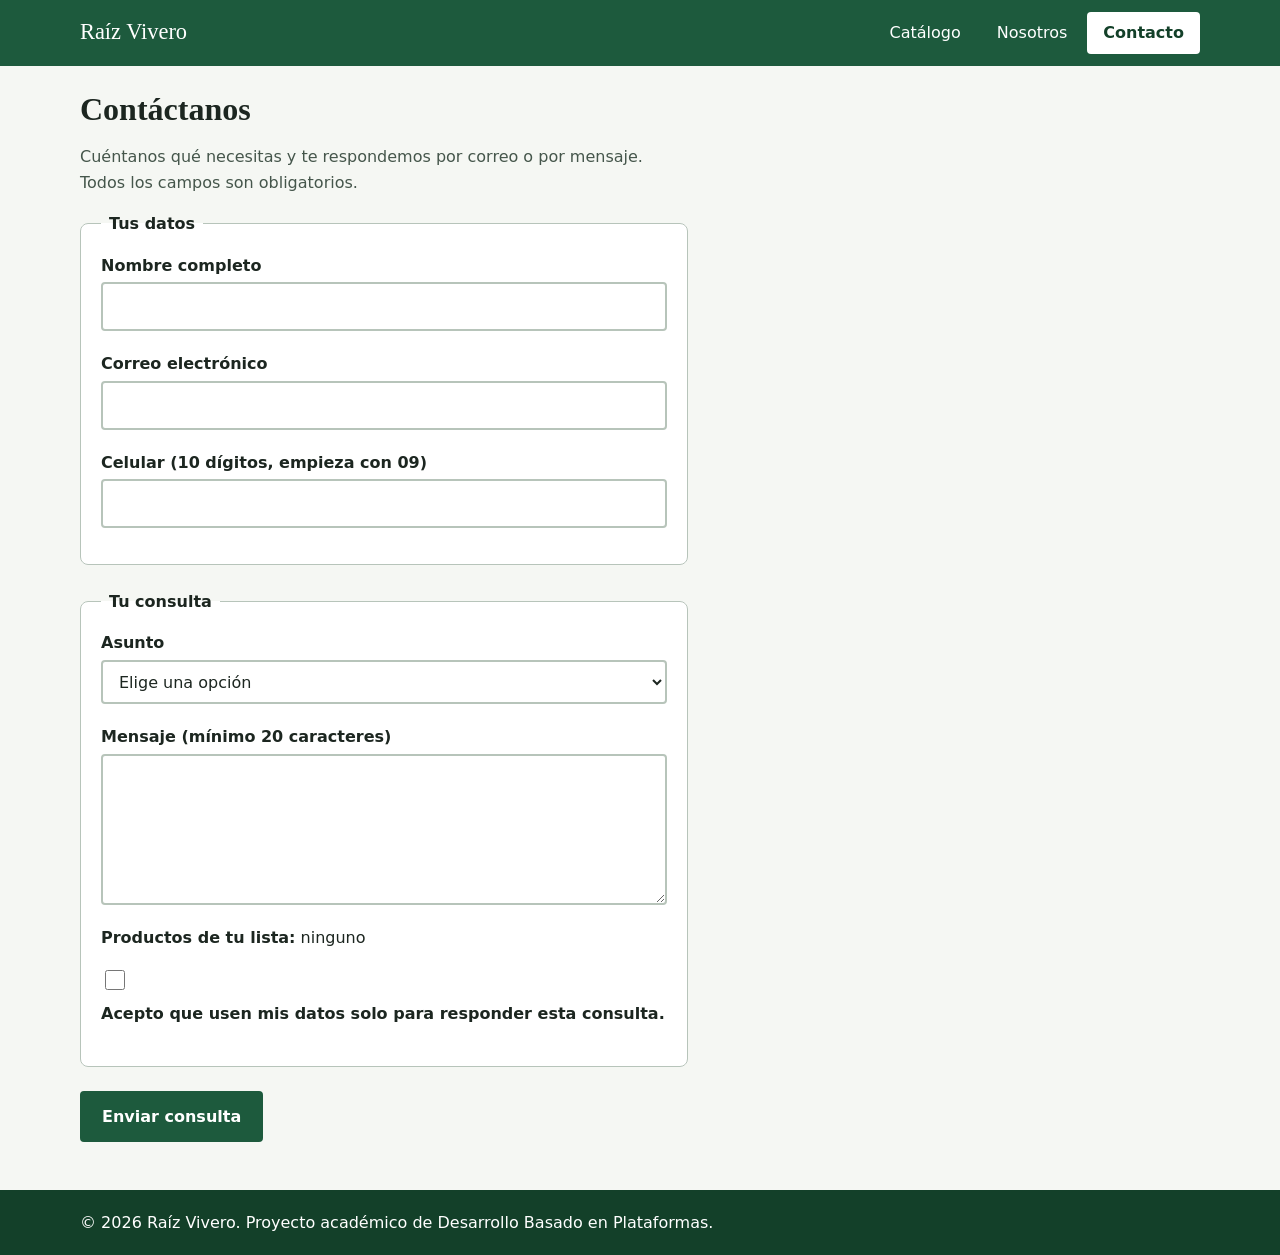
==== contacto.html @ 00fa0430 "Add files via upload" ====
<!DOCTYPE html>
<html lang="es">
<head>
  <meta charset="utf-8">
  <meta name="viewport" content="width=device-width, initial-scale=1">
  <title>Contacto | Raíz Vivero</title>
  <meta name="description" content="Formulario de contacto del vivero.">
  <link rel="stylesheet" href="css/styles.css">
</head>
<body>
  <a class="salto" href="#contenido">Saltar al contenido</a>
  <header class="cabecera">
    <div class="contenedor barra">
      <p class="marca">Raíz Vivero</p>
      <button class="menu-boton" type="button" aria-expanded="false" aria-controls="menu">Menú</button>
      <nav aria-label="Principal">
        <ul id="menu" class="menu">
          <li><a href="index.html">Catálogo</a></li>
          <li><a href="nosotros.html">Nosotros</a></li>
          <li><a href="contacto.html" aria-current="page">Contacto</a></li>
        </ul>
      </nav>
    </div>
  </header>
  <main id="contenido" class="contenedor">
    <h1>Contáctanos</h1>
    <p class="intro">Cuéntanos qué necesitas y te respondemos por correo o por mensaje. Todos los campos son obligatorios.</p>
    <p id="resumen" class="resumen" role="alert" tabindex="-1" hidden></p>
    <p id="exito" class="exito" role="status" tabindex="-1" hidden></p>
    <form id="formulario" novalidate>
      <fieldset>
        <legend>Tus datos</legend>
        <div class="campo">
          <label for="nombre">Nombre completo</label>
          <input type="text" id="nombre" name="nombre" autocomplete="name" aria-describedby="error-nombre" required>
          <p class="error" id="error-nombre"></p>
        </div>
        <div class="campo">
          <label for="correo">Correo electrónico</label>
          <input type="email" id="correo" name="correo" autocomplete="email" aria-describedby="error-correo" required>
          <p class="error" id="error-correo"></p>
        </div>
        <div class="campo">
          <label for="telefono">Celular (10 dígitos, empieza con 09)</label>
          <input type="tel" id="telefono" name="telefono" autocomplete="tel" inputmode="numeric" maxlength="10" aria-describedby="error-telefono" required>
          <p class="error" id="error-telefono"></p>
        </div>
      </fieldset>
      <fieldset>
        <legend>Tu consulta</legend>
        <div class="campo">
          <label for="asunto">Asunto</label>
          <select id="asunto" name="asunto" aria-describedby="error-asunto" required>
            <option value="">Elige una opción</option>
            <option value="Cotización">Cotización de mi lista</option>
            <option value="Cuidados">Consulta sobre cuidados</option>
            <option value="Entrega">Entrega a domicilio</option>
          </select>
          <p class="error" id="error-asunto"></p>
        </div>
        <div class="campo">
          <label for="mensaje">Mensaje (mínimo 20 caracteres)</label>
          <textarea id="mensaje" name="mensaje" rows="5" aria-describedby="error-mensaje" required></textarea>
          <p class="error" id="error-mensaje"></p>
        </div>
        <p><strong>Productos de tu lista:</strong> <span id="interes">ninguno</span></p>
        <div class="campo campo-check">
          <input type="checkbox" id="acepta" name="acepta" aria-describedby="error-acepta" required>
          <label for="acepta">Acepto que usen mis datos solo para responder esta consulta.</label>
          <p class="error" id="error-acepta"></p>
        </div>
      </fieldset>
      <button type="submit" class="boton">Enviar consulta</button>
    </form>
  </main>
  <footer class="pie">
    <div class="contenedor">
      <p>&copy; 2026 Raíz Vivero. Proyecto académico de Desarrollo Basado en Plataformas.</p>
    </div>
  </footer>
  <script src="js/main.js" defer></script>
  <script src="js/contacto.js" defer></script>
</body>
</html>
---- css/styles.css ----
:root {
  --fondo: #f5f7f3;
  --texto: #1c2620;
  --texto-suave: #45564b;
  --verde: #1d5a3d;
  --verde-osc: #134029;
  --borde: #b7c4ba;
  --blanco: #ffffff;
  --error: #9b1c1c;
  --foco: #0a4fc4;
  --c-interior: #1d5a3d;
  --c-exterior: #6b4a14;
  --c-macetas: #3b4a7a;
}
*, *::before, *::after { box-sizing: border-box; }
body { margin: 0; background: var(--fondo); color: var(--texto); font: 1rem/1.6 system-ui, "Segoe UI", Arial, sans-serif; }
h1, h2, h3, .marca { font-family: Georgia, "Times New Roman", serif; line-height: 1.2; }
h1 { font-size: 2rem; margin: 1.5rem 0 .5rem; }
h2 { font-size: 1.4rem; margin: 2rem 0 .75rem; }
.contenedor { width: min(100% - 2rem, 70rem); margin-inline: auto; }
.intro { max-width: 60ch; color: var(--texto-suave); }
.oculto { position: absolute; width: 1px; height: 1px; overflow: hidden; clip: rect(0 0 0 0); white-space: nowrap; }

a { color: var(--verde); }
:focus-visible { outline: 3px solid var(--foco); outline-offset: 2px; }
.salto { position: absolute; left: .5rem; top: -4rem; background: var(--blanco); padding: .5rem 1rem; z-index: 10; }
.salto:focus { top: .5rem; }

/* Cabecera y navegación (Flexbox) */
.cabecera { background: var(--verde); color: var(--blanco); }
.barra { display: flex; align-items: center; justify-content: space-between; flex-wrap: wrap; gap: .5rem; padding-block: .75rem; }
.marca { font-size: 1.4rem; margin: 0; }
.menu { display: flex; gap: .25rem; list-style: none; margin: 0; padding: 0; }
.menu a { display: block; padding: .5rem 1rem; color: var(--blanco); text-decoration: none; border-radius: .25rem; }
.menu a:hover { background: var(--verde-osc); }
.menu a[aria-current="page"] { background: var(--blanco); color: var(--verde-osc); font-weight: 700; }
.menu-boton { display: none; font: inherit; background: transparent; color: var(--blanco); border: 2px solid var(--blanco); border-radius: .25rem; padding: .4rem 1rem; cursor: pointer; }

/* Filtros y catálogo (Grid) */
.filtros { display: grid; grid-template-columns: 2fr 1fr; gap: 1rem; margin-block: 1.5rem; }
.campo { display: flex; flex-direction: column; gap: .25rem; margin-bottom: 1rem; }
.campo label { font-weight: 600; }
input, select, textarea { font: inherit; padding: .6rem .75rem; border: 2px solid var(--borde); border-radius: .25rem; background: var(--blanco); color: var(--texto); }
.estado { color: var(--texto-suave); }
.rejilla { display: grid; grid-template-columns: repeat(auto-fill, minmax(15rem, 1fr)); gap: 1.25rem; list-style: none; margin: 0; padding: 0; }
.tarjeta { background: var(--blanco); border: 1px solid var(--borde); border-radius: .5rem; overflow: hidden; display: flex; flex-direction: column; height: 100%; }
.tarjeta-img { display: grid; place-items: center; height: 7rem; font: 3rem Georgia, serif; color: var(--blanco); }
.cat-interior { background: var(--c-interior); }
.cat-exterior { background: var(--c-exterior); }
.cat-macetas { background: var(--c-macetas); }
.tarjeta-cuerpo { padding: 1rem; display: flex; flex-direction: column; gap: .5rem; flex: 1; }
.tarjeta h3 { margin: 0; font-size: 1.15rem; }
.tarjeta p { margin: 0; color: var(--texto-suave); }
.precio { font-weight: 700; color: var(--texto) !important; }
.tarjeta .boton { margin-top: auto; }

/* Botones */
.boton { display: inline-block; font: inherit; font-weight: 600; text-align: center; text-decoration: none; padding: .65rem 1.25rem; border: 2px solid var(--verde); border-radius: .25rem; background: var(--verde); color: var(--blanco); cursor: pointer; }
.boton:hover { background: var(--verde-osc); border-color: var(--verde-osc); }
.boton-sec { background: var(--blanco); color: var(--verde-osc); }
.boton-sec:hover { background: #e4ece6; color: var(--verde-osc); }
.acciones { display: flex; flex-wrap: wrap; gap: .75rem; }
.lista-interes { background: var(--blanco); border: 1px solid var(--borde); border-radius: .5rem; padding: 1rem 1.5rem; margin-block: 2.5rem; }
.lista-interes li { margin-bottom: .5rem; }
.quitar { font: inherit; margin-left: .5rem; background: none; border: none; color: var(--error); text-decoration: underline; cursor: pointer; }

/* Formulario */
form { max-width: 38rem; }
fieldset { border: 1px solid var(--borde); border-radius: .5rem; margin: 0 0 1.5rem; padding: 1rem 1.25rem; background: var(--blanco); }
legend { font-weight: 700; padding-inline: .5rem; }
.error { color: var(--error); margin: 0; min-height: 0; font-size: .95rem; }
[aria-invalid="true"] { border-color: var(--error); }
.campo-check { flex-direction: row; flex-wrap: wrap; align-items: center; gap: .5rem; }
.campo-check input { width: 1.25rem; height: 1.25rem; }
.campo-check .error { flex-basis: 100%; }
.resumen, .exito { max-width: 38rem; padding: .75rem 1rem; border-radius: .25rem; border: 2px solid; }
.resumen { color: var(--error); background: #fdecec; border-color: var(--error); }
.exito { color: var(--verde-osc); background: #e4f2e9; border-color: var(--verde); }

/* Nosotros */
.tabla { border-collapse: collapse; width: min(100%, 30rem); background: var(--blanco); }
.tabla caption { text-align: left; font-weight: 600; padding-bottom: .5rem; }
.tabla th, .tabla td { border: 1px solid var(--borde); padding: .5rem .75rem; text-align: left; }
details { background: var(--blanco); border: 1px solid var(--borde); border-radius: .25rem; padding: .75rem 1rem; margin-bottom: .5rem; max-width: 44rem; }
summary { cursor: pointer; font-weight: 600; }

.pie { background: var(--verde-osc); color: var(--blanco); margin-top: 3rem; padding-block: 1.25rem; }
.pie p { margin: 0; }

/* Diseño adaptable (móvil primero en lo crítico) */
@media (max-width: 40rem) {
  .menu-boton { display: inline-block; }
  .menu { display: none; flex-direction: column; width: 100%; }
  .menu.abierto { display: flex; }
  nav { width: 100%; }
  .filtros { grid-template-columns: 1fr; }
  h1 { font-size: 1.6rem; }
}
@media (prefers-reduced-motion: reduce) { * { transition: none !important; animation: none !important; scroll-behavior: auto !important; } }
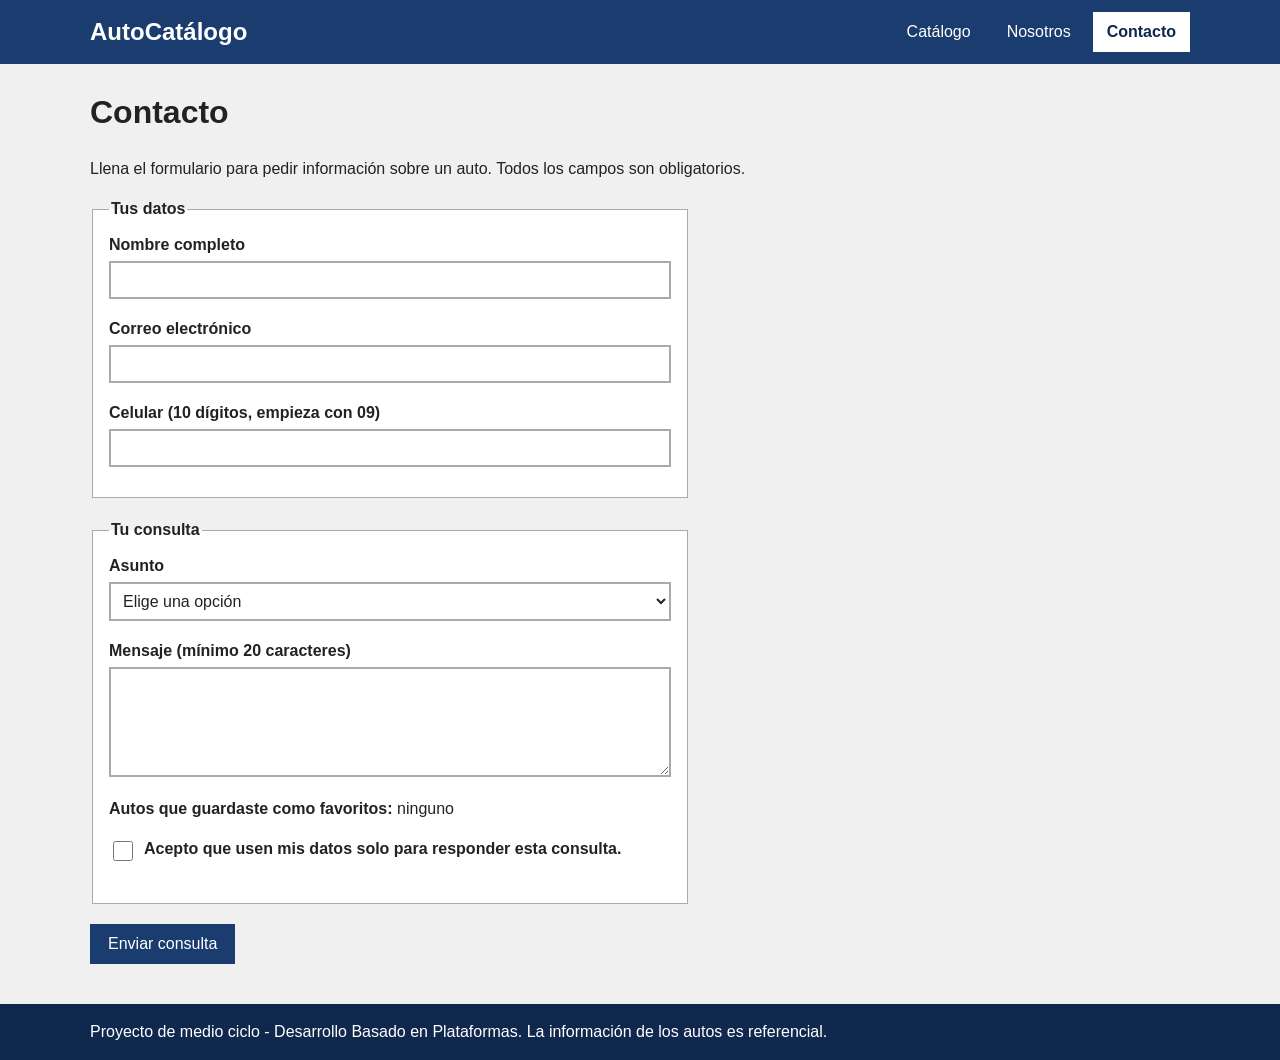
==== commit 5cb72bb4: "Add files via upload" ====
--- a/contacto.html
+++ b/contacto.html
@@ -3,15 +3,15 @@
 <head>
   <meta charset="utf-8">
   <meta name="viewport" content="width=device-width, initial-scale=1">
-  <title>Contacto | Raíz Vivero</title>
-  <meta name="description" content="Formulario de contacto del vivero.">
+  <title>Contacto | AutoCatálogo</title>
+  <meta name="description" content="Formulario de contacto para pedir información de un auto.">
   <link rel="stylesheet" href="css/styles.css">
 </head>
 <body>
   <a class="salto" href="#contenido">Saltar al contenido</a>
   <header class="cabecera">
     <div class="contenedor barra">
-      <p class="marca">Raíz Vivero</p>
+      <p class="logo">AutoCatálogo</p>
       <button class="menu-boton" type="button" aria-expanded="false" aria-controls="menu">Menú</button>
       <nav aria-label="Principal">
         <ul id="menu" class="menu">
@@ -23,8 +23,8 @@
     </div>
   </header>
   <main id="contenido" class="contenedor">
-    <h1>Contáctanos</h1>
-    <p class="intro">Cuéntanos qué necesitas y te respondemos por correo o por mensaje. Todos los campos son obligatorios.</p>
+    <h1>Contacto</h1>
+    <p>Llena el formulario para pedir información sobre un auto. Todos los campos son obligatorios.</p>
     <p id="resumen" class="resumen" role="alert" tabindex="-1" hidden></p>
     <p id="exito" class="exito" role="status" tabindex="-1" hidden></p>
     <form id="formulario" novalidate>
@@ -52,9 +52,9 @@
           <label for="asunto">Asunto</label>
           <select id="asunto" name="asunto" aria-describedby="error-asunto" required>
             <option value="">Elige una opción</option>
-            <option value="Cotización">Cotización de mi lista</option>
-            <option value="Cuidados">Consulta sobre cuidados</option>
-            <option value="Entrega">Entrega a domicilio</option>
+            <option value="Informacion">Información de un auto</option>
+            <option value="Prueba">Prueba de manejo</option>
+            <option value="Otro">Otro tema</option>
           </select>
           <p class="error" id="error-asunto"></p>
         </div>
@@ -63,7 +63,7 @@
           <textarea id="mensaje" name="mensaje" rows="5" aria-describedby="error-mensaje" required></textarea>
           <p class="error" id="error-mensaje"></p>
         </div>
-        <p><strong>Productos de tu lista:</strong> <span id="interes">ninguno</span></p>
+        <p><strong>Autos que guardaste como favoritos:</strong> <span id="interes">ninguno</span></p>
         <div class="campo campo-check">
           <input type="checkbox" id="acepta" name="acepta" aria-describedby="error-acepta" required>
           <label for="acepta">Acepto que usen mis datos solo para responder esta consulta.</label>
@@ -75,9 +75,10 @@
   </main>
   <footer class="pie">
     <div class="contenedor">
-      <p>&copy; 2026 Raíz Vivero. Proyecto académico de Desarrollo Basado en Plataformas.</p>
+      <p>Proyecto de medio ciclo - Desarrollo Basado en Plataformas. La información de los autos es referencial.</p>
     </div>
   </footer>
+  <script src="js/datos.js" defer></script>
   <script src="js/main.js" defer></script>
   <script src="js/contacto.js" defer></script>
 </body>
--- a/css/styles.css
+++ b/css/styles.css
@@ -1,99 +1,105 @@
+/* Estilos de AutoCatálogo - proyecto de medio ciclo */
 :root {
-  --fondo: #f5f7f3;
-  --texto: #1c2620;
-  --texto-suave: #45564b;
-  --verde: #1d5a3d;
-  --verde-osc: #134029;
-  --borde: #b7c4ba;
-  --blanco: #ffffff;
-  --error: #9b1c1c;
-  --foco: #0a4fc4;
-  --c-interior: #1d5a3d;
-  --c-exterior: #6b4a14;
-  --c-macetas: #3b4a7a;
+  --azul: #1a3c6e;
+  --azul-oscuro: #10284d;
+  --fondo: #f0f0f0;
+  --texto: #222222;
+  --gris: #444444;
+  --borde: #aaaaaa;
+  --error: #a00000;
+  --foco: #0b4fc4;
 }
-*, *::before, *::after { box-sizing: border-box; }
-body { margin: 0; background: var(--fondo); color: var(--texto); font: 1rem/1.6 system-ui, "Segoe UI", Arial, sans-serif; }
-h1, h2, h3, .marca { font-family: Georgia, "Times New Roman", serif; line-height: 1.2; }
-h1 { font-size: 2rem; margin: 1.5rem 0 .5rem; }
-h2 { font-size: 1.4rem; margin: 2rem 0 .75rem; }
-.contenedor { width: min(100% - 2rem, 70rem); margin-inline: auto; }
-.intro { max-width: 60ch; color: var(--texto-suave); }
+
+* { box-sizing: border-box; }
+
+body {
+  margin: 0;
+  font-family: Arial, Helvetica, sans-serif;
+  line-height: 1.5;
+  background: var(--fondo);
+  color: var(--texto);
+}
+
+.contenedor { width: 90%; max-width: 1100px; margin: 0 auto; }
+h1 { margin-top: 24px; }
+a { color: var(--azul); }
+:focus-visible { outline: 3px solid var(--foco); outline-offset: 2px; }
+
+/* para ocultar texto solo visualmente (lo leen los lectores de pantalla) */
 .oculto { position: absolute; width: 1px; height: 1px; overflow: hidden; clip: rect(0 0 0 0); white-space: nowrap; }
+.salto { position: absolute; left: 8px; top: -60px; background: #fff; padding: 8px 12px; }
+.salto:focus { top: 8px; }
 
-a { color: var(--verde); }
-:focus-visible { outline: 3px solid var(--foco); outline-offset: 2px; }
-.salto { position: absolute; left: .5rem; top: -4rem; background: var(--blanco); padding: .5rem 1rem; z-index: 10; }
-.salto:focus { top: .5rem; }
+/* Cabecera y menú con Flexbox */
+.cabecera { background: var(--azul); color: #fff; }
+.cabecera :focus-visible { outline-color: #fff; }
+.barra { display: flex; justify-content: space-between; align-items: center; flex-wrap: wrap; padding: 12px 0; }
+.logo { margin: 0; font-size: 1.5rem; font-weight: bold; }
+.menu { display: flex; gap: 8px; list-style: none; margin: 0; padding: 0; }
+.menu a { display: block; padding: 8px 14px; color: #fff; text-decoration: none; }
+.menu a:hover { background: var(--azul-oscuro); }
+.menu a[aria-current="page"] { background: #fff; color: var(--azul-oscuro); font-weight: bold; }
+.menu-boton { display: none; font-size: 1rem; background: none; color: #fff; border: 2px solid #fff; padding: 6px 14px; cursor: pointer; }
 
-/* Cabecera y navegación (Flexbox) */
-.cabecera { background: var(--verde); color: var(--blanco); }
-.barra { display: flex; align-items: center; justify-content: space-between; flex-wrap: wrap; gap: .5rem; padding-block: .75rem; }
-.marca { font-size: 1.4rem; margin: 0; }
-.menu { display: flex; gap: .25rem; list-style: none; margin: 0; padding: 0; }
-.menu a { display: block; padding: .5rem 1rem; color: var(--blanco); text-decoration: none; border-radius: .25rem; }
-.menu a:hover { background: var(--verde-osc); }
-.menu a[aria-current="page"] { background: var(--blanco); color: var(--verde-osc); font-weight: 700; }
-.menu-boton { display: none; font: inherit; background: transparent; color: var(--blanco); border: 2px solid var(--blanco); border-radius: .25rem; padding: .4rem 1rem; cursor: pointer; }
+/* Filtros */
+.filtros { display: grid; grid-template-columns: 2fr 1fr 1fr; gap: 16px; margin: 20px 0; }
+.campo { display: flex; flex-direction: column; margin-bottom: 14px; }
+.filtros .campo { margin-bottom: 0; }
+label { font-weight: bold; margin-bottom: 4px; }
+input, select, textarea { font-size: 1rem; font-family: inherit; padding: 8px; border: 2px solid var(--borde); background: #fff; color: var(--texto); }
 
-/* Filtros y catálogo (Grid) */
-.filtros { display: grid; grid-template-columns: 2fr 1fr; gap: 1rem; margin-block: 1.5rem; }
-.campo { display: flex; flex-direction: column; gap: .25rem; margin-bottom: 1rem; }
-.campo label { font-weight: 600; }
-input, select, textarea { font: inherit; padding: .6rem .75rem; border: 2px solid var(--borde); border-radius: .25rem; background: var(--blanco); color: var(--texto); }
-.estado { color: var(--texto-suave); }
-.rejilla { display: grid; grid-template-columns: repeat(auto-fill, minmax(15rem, 1fr)); gap: 1.25rem; list-style: none; margin: 0; padding: 0; }
-.tarjeta { background: var(--blanco); border: 1px solid var(--borde); border-radius: .5rem; overflow: hidden; display: flex; flex-direction: column; height: 100%; }
-.tarjeta-img { display: grid; place-items: center; height: 7rem; font: 3rem Georgia, serif; color: var(--blanco); }
-.cat-interior { background: var(--c-interior); }
-.cat-exterior { background: var(--c-exterior); }
-.cat-macetas { background: var(--c-macetas); }
-.tarjeta-cuerpo { padding: 1rem; display: flex; flex-direction: column; gap: .5rem; flex: 1; }
-.tarjeta h3 { margin: 0; font-size: 1.15rem; }
-.tarjeta p { margin: 0; color: var(--texto-suave); }
-.precio { font-weight: 700; color: var(--texto) !important; }
+/* Catálogo con Grid */
+.rejilla { display: grid; grid-template-columns: repeat(auto-fill, minmax(230px, 1fr)); gap: 18px; list-style: none; padding: 0; margin: 0; }
+.tarjeta { background: #fff; border: 1px solid var(--borde); display: flex; flex-direction: column; }
+.tarjeta-marca { display: flex; align-items: center; justify-content: center; height: 90px; color: #fff; font-size: 1.6rem; font-weight: bold; }
+.t-Sedán { background: #1a3c6e; }
+.t-Hatchback { background: #2e6b3a; }
+.t-SUV { background: #6b3a1a; }
+.t-Camioneta { background: #444444; }
+.t-Deportivo { background: #8a1c1c; }
+.tarjeta-cuerpo { padding: 12px; display: flex; flex-direction: column; flex: 1; }
+.tarjeta h3 { margin: 0 0 8px; }
+.tarjeta p { margin: 0 0 6px; color: var(--gris); }
 .tarjeta .boton { margin-top: auto; }
 
 /* Botones */
-.boton { display: inline-block; font: inherit; font-weight: 600; text-align: center; text-decoration: none; padding: .65rem 1.25rem; border: 2px solid var(--verde); border-radius: .25rem; background: var(--verde); color: var(--blanco); cursor: pointer; }
-.boton:hover { background: var(--verde-osc); border-color: var(--verde-osc); }
-.boton-sec { background: var(--blanco); color: var(--verde-osc); }
-.boton-sec:hover { background: #e4ece6; color: var(--verde-osc); }
-.acciones { display: flex; flex-wrap: wrap; gap: .75rem; }
-.lista-interes { background: var(--blanco); border: 1px solid var(--borde); border-radius: .5rem; padding: 1rem 1.5rem; margin-block: 2.5rem; }
-.lista-interes li { margin-bottom: .5rem; }
-.quitar { font: inherit; margin-left: .5rem; background: none; border: none; color: var(--error); text-decoration: underline; cursor: pointer; }
+.boton { display: inline-block; font-size: 1rem; font-family: inherit; text-align: center; text-decoration: none; padding: 9px 16px; background: var(--azul); color: #fff; border: 2px solid var(--azul); cursor: pointer; }
+.boton:hover { background: var(--azul-oscuro); border-color: var(--azul-oscuro); }
+.boton-sec { background: #fff; color: var(--azul-oscuro); }
+.boton-sec:hover { background: #dde6f3; color: var(--azul-oscuro); }
+.quitar { font-size: 1rem; font-family: inherit; background: none; border: none; color: var(--error); text-decoration: underline; cursor: pointer; }
+
+.favoritos { background: #fff; border: 1px solid var(--borde); padding: 8px 20px 16px; margin: 32px 0; }
 
 /* Formulario */
-form { max-width: 38rem; }
-fieldset { border: 1px solid var(--borde); border-radius: .5rem; margin: 0 0 1.5rem; padding: 1rem 1.25rem; background: var(--blanco); }
-legend { font-weight: 700; padding-inline: .5rem; }
-.error { color: var(--error); margin: 0; min-height: 0; font-size: .95rem; }
+form { max-width: 600px; }
+fieldset { background: #fff; border: 1px solid var(--borde); margin-bottom: 20px; padding: 12px 16px; }
+legend { font-weight: bold; }
+.error { color: var(--error); margin: 4px 0 0; }
 [aria-invalid="true"] { border-color: var(--error); }
-.campo-check { flex-direction: row; flex-wrap: wrap; align-items: center; gap: .5rem; }
-.campo-check input { width: 1.25rem; height: 1.25rem; }
+.campo-check { flex-direction: row; flex-wrap: wrap; align-items: center; gap: 8px; }
+.campo-check input { width: 20px; height: 20px; }
 .campo-check .error { flex-basis: 100%; }
-.resumen, .exito { max-width: 38rem; padding: .75rem 1rem; border-radius: .25rem; border: 2px solid; }
-.resumen { color: var(--error); background: #fdecec; border-color: var(--error); }
-.exito { color: var(--verde-osc); background: #e4f2e9; border-color: var(--verde); }
+.resumen, .exito { max-width: 600px; padding: 10px 14px; border: 2px solid; }
+.resumen { background: #fdeaea; color: var(--error); border-color: var(--error); }
+.exito { background: #e6f2e6; color: #1b4d1b; border-color: #1b4d1b; }
 
-/* Nosotros */
-.tabla { border-collapse: collapse; width: min(100%, 30rem); background: var(--blanco); }
-.tabla caption { text-align: left; font-weight: 600; padding-bottom: .5rem; }
-.tabla th, .tabla td { border: 1px solid var(--borde); padding: .5rem .75rem; text-align: left; }
-details { background: var(--blanco); border: 1px solid var(--borde); border-radius: .25rem; padding: .75rem 1rem; margin-bottom: .5rem; max-width: 44rem; }
-summary { cursor: pointer; font-weight: 600; }
+/* Página Nosotros */
+.tabla { border-collapse: collapse; background: #fff; width: 100%; max-width: 600px; }
+.tabla caption { text-align: left; font-weight: bold; padding-bottom: 6px; }
+.tabla th, .tabla td { border: 1px solid var(--borde); padding: 8px; text-align: left; }
+details { background: #fff; border: 1px solid var(--borde); padding: 10px 14px; margin-bottom: 8px; max-width: 700px; }
+summary { cursor: pointer; font-weight: bold; }
 
-.pie { background: var(--verde-osc); color: var(--blanco); margin-top: 3rem; padding-block: 1.25rem; }
+.pie { background: var(--azul-oscuro); color: #fff; margin-top: 40px; padding: 16px 0; }
 .pie p { margin: 0; }
 
-/* Diseño adaptable (móvil primero en lo crítico) */
-@media (max-width: 40rem) {
+/* Diseño adaptable para celulares */
+@media (max-width: 640px) {
   .menu-boton { display: inline-block; }
-  .menu { display: none; flex-direction: column; width: 100%; }
+  nav { width: 100%; }
+  .menu { display: none; flex-direction: column; }
   .menu.abierto { display: flex; }
-  nav { width: 100%; }
   .filtros { grid-template-columns: 1fr; }
-  h1 { font-size: 1.6rem; }
 }
-@media (prefers-reduced-motion: reduce) { * { transition: none !important; animation: none !important; scroll-behavior: auto !important; } }
+@media (prefers-reduced-motion: reduce) { * { transition: none !important; animation: none !important; } }
